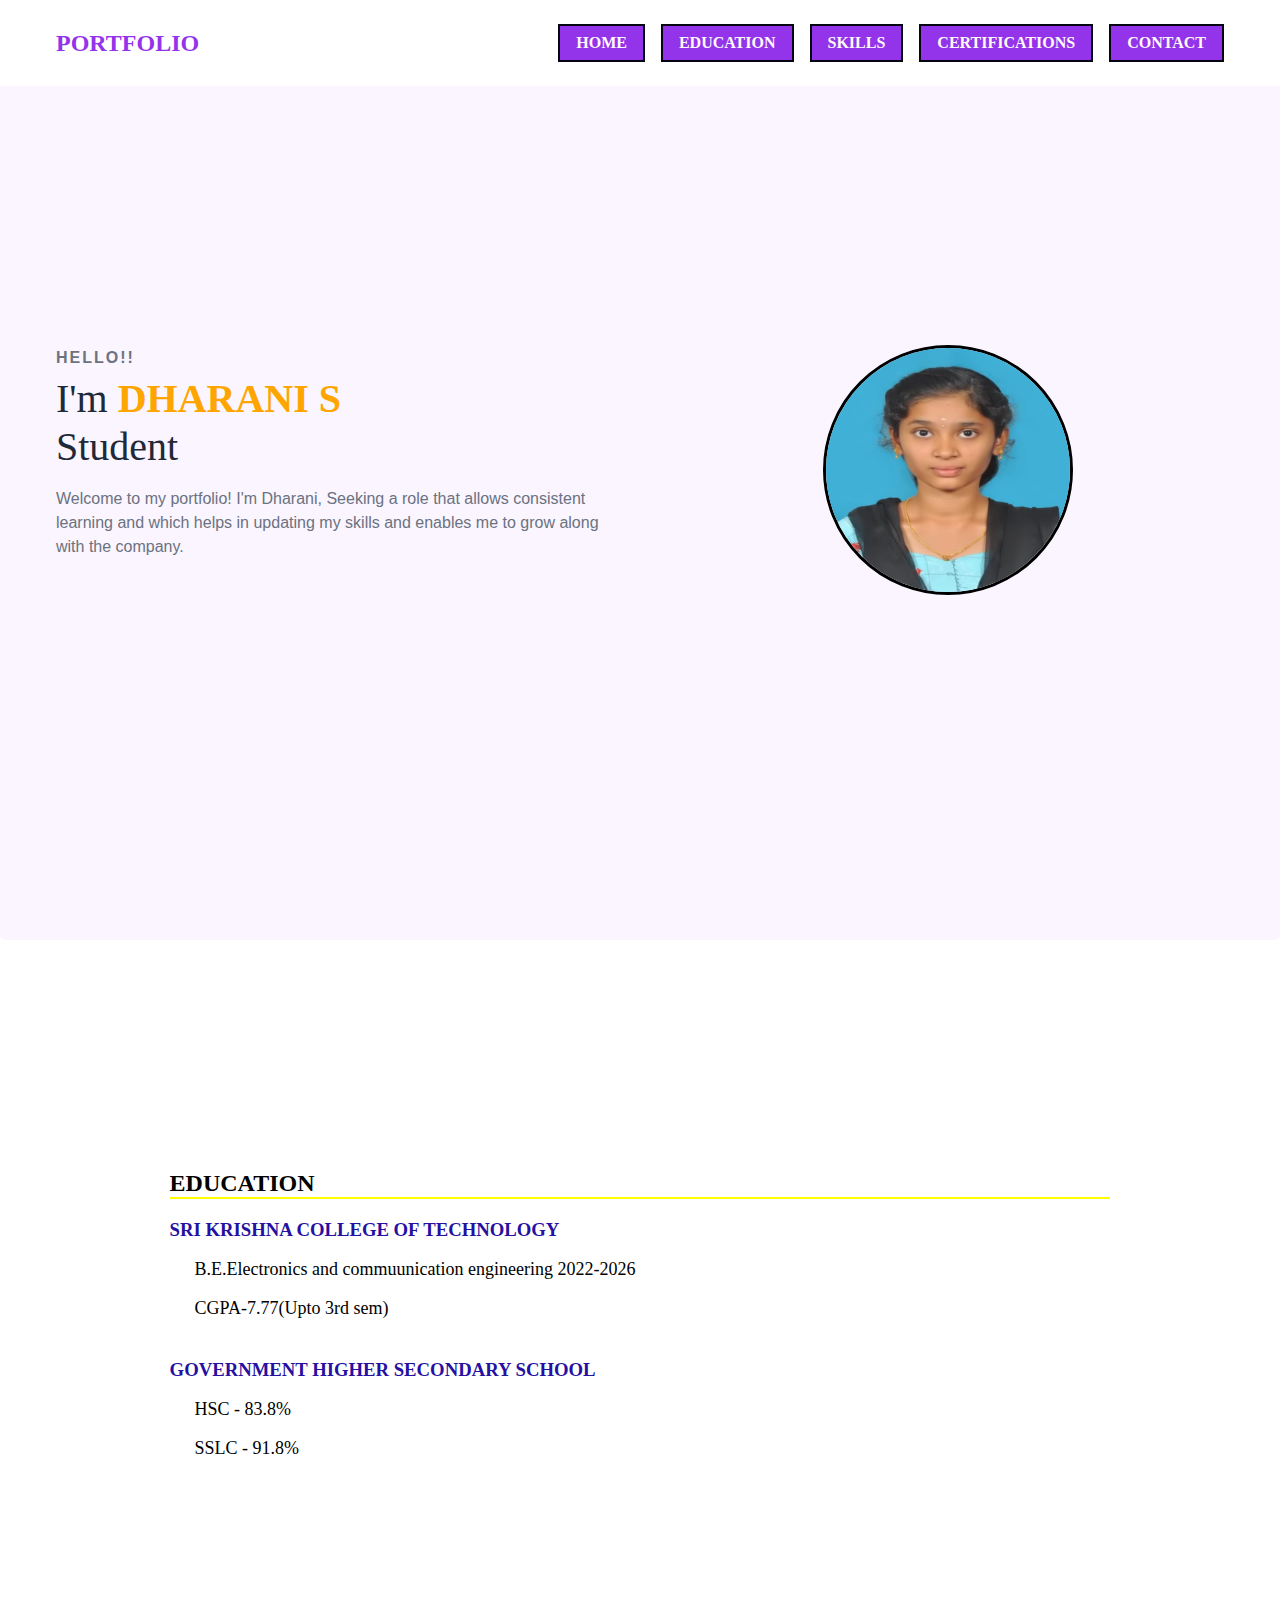
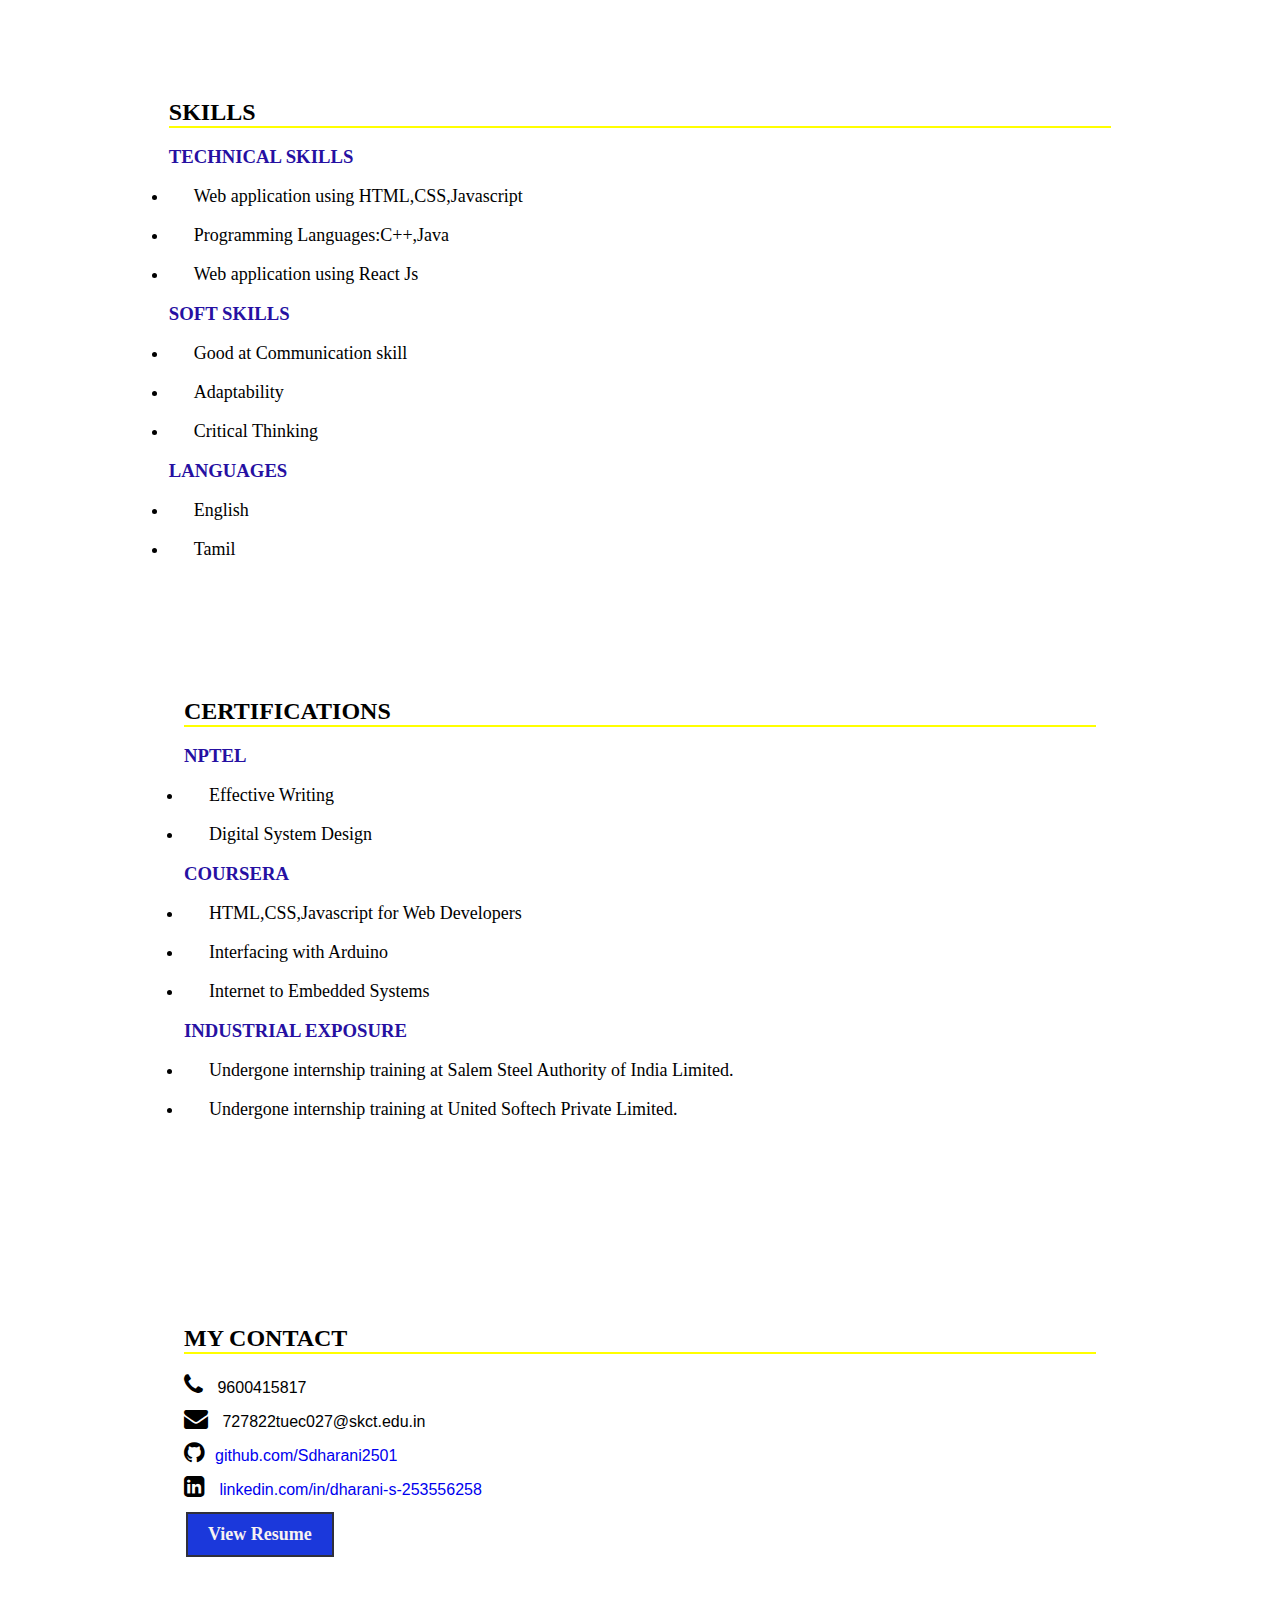
==== index.html @ 58877d10 "dharani" ====
<!DOCTYPE html>
<html lang="en">
<head>
    <meta charset="UTF-8">
    <meta name="viewport" content="width=device-width, initial-scale=1.0">
    <title>Portfolio</title>
    <link rel="stylesheet" href="style.css">
    <link rel="stylesheet" href="https://cdnjs.cloudflare.com/ajax/libs/font-awesome/4.7.0/css/font-awesome.min.css">
</head>
<style>
    img {
        border: 3px solid black; 
    }
</style>
<body>

        <nav>
            <div class="hero">
            <div class="logo"><a href="#">PORTFOLIO</a></div>
            
            <ul>
                <li class="btn"><a href="#home">HOME</a></li>
                <li class="btn"><a href="#edu">EDUCATION</a></li>
                <li class="btn"><a href="#skills">SKILLS</a></li>
                <li class="btn"><a href="#in">CERTIFICATIONS</a></li>
                <li class="btn"><a href="#cn">CONTACT</a></li>
            
            </ul>
        </div>
        </nav>
        <section class="section" id="home">
            <div class="section__container">
              <div class="content">
                <p class="subtitle">HELLO!!</p>
                <h1 class="title">
                  I'm <span style="color: orange;">DHARANI S<br/></span> Student
                </h1>
                <p class="description">
                  Welcome to my portfolio! I'm Dharani, Seeking a role that allows consistent learning and which
                  helps in updating my skills and enables me to grow along
                  with the company.
                </p>
                
              </div>
              <div class="image">
                <img src="Myphoto.jpeg" alt="profile" />
              </div>
            </div>
          </section>

          <section class="Ed"  id="edu">
            <div class="education">
                <div class="Edu">
                    
                <h2 style="font-family: Cambria, Cochin, Georgia, Times, 'Times New Roman', serif;border-bottom: 2px solid yellow;" >EDUCATION
                </h2>
                <div class="school">
                    
                    <h3 style="color: hsl(249, 82%, 35%);">SRI KRISHNA COLLEGE OF TECHNOLOGY</h3><br>
                    <p style="font-family: 'Times New Roman', Times, serif; font-size: 18px;padding-left: 25px;">B.E.Electronics and commuunication engineering 2022-2026</p><br>
                    <p style="font-family: 'Times New Roman', Times, serif;font-size: 18px;padding-left: 25px;">CGPA-7.77(Upto 3rd sem)</p>
                
                </div>
                <div class="school">
                    
                    <h3 style="color: hsl(249, 82%, 35%);">GOVERNMENT HIGHER SECONDARY SCHOOL</h3><br>
                    <p style="font-family: 'Times New Roman', Times, serif;font-size: 18px;padding-left: 25px;">HSC - 83.8%</p><br>
                    <P style="font-family: 'Times New Roman', Times, serif;font-size: 18px;padding-left: 25px;">SSLC - 91.8%</P>
                </div>
            
                </div>
            </div>
        </section>
    
        <section class="Sk" id="skills">
            <div class="Ski">
                <div class="skil">
                <h2 style="font-family: Cambria, Cochin, Georgia, Times, 'Times New Roman', serif;border-bottom: 2px solid yellow;" >SKILLS</h2><br>
                <h3 style="font-family: 'Times New Roman', Times, serif;color: hsl(249, 82%, 35%);">TECHNICAL SKILLS</h3><br>
                   <li style="font-family: 'Times New Roman', Times, serif; font-size: 18px;padding-left: 25px;"> Web application using HTML,CSS,Javascript</li><br>
                   <li style="font-family: 'Times New Roman', Times, serif; font-size: 18px;padding-left: 25px;"> Programming Languages:C++,Java</li><br>
                   <li style="font-family: 'Times New Roman', Times, serif; font-size: 18px;padding-left: 25px;">Web application using React Js</li><br>
                    <h3 style="font-family: 'Times New Roman', Times, serif;color: hsl(249, 82%, 35%);">
                        SOFT SKILLS
                    </h3><br>
                    
                <li style="font-family: 'Times New Roman', Times, serif; font-size: 18px;padding-left: 25px;">Good at Communication skill</li><br>
               <li style="font-family: 'Times New Roman', Times, serif; font-size: 18px;padding-left: 25px;"> Adaptability</li><br>
               <li style="font-family: 'Times New Roman', Times, serif; font-size: 18px;padding-left: 25px;"> Critical Thinking</li><br>
               <h3 style="font-family: 'Times New Roman', Times, serif;color: hsl(249, 82%, 35%);">
                LANGUAGES
            </h3><br>
            <li style="font-family: 'Times New Roman', Times, serif; font-size: 18px;padding-left: 25px;"> English</li><br>
               <li style="font-family: 'Times New Roman', Times, serif; font-size: 18px;padding-left: 25px;"> Tamil</li><br>
            </div>
            </div>
            <section id="in">
            <div class="Sk">
                <div class="Ski">
                    <div class="skil">
            <h2  style="font-family: Cambria, Cochin, Georgia, Times, 'Times New Roman', serif;border-bottom: 2px solid yellow;" >CERTIFICATIONS</h2><br>
            <h3 style="font-family: 'Times New Roman', Times, serif;color: hsl(249, 82%, 35%);">
                NPTEL
            </h3><br>
            <li style="font-family: 'Times New Roman', Times, serif; font-size: 18px;padding-left: 25px;"> Effective Writing</li><br>
               <li style="font-family: 'Times New Roman', Times, serif; font-size: 18px;padding-left: 25px;"> Digital System Design</li><br>
               <h3 style="font-family: 'Times New Roman', Times, serif;color: hsl(249, 82%, 35%);">
                COURSERA
            </h3><br>
            <li style="font-family: 'Times New Roman', Times, serif; font-size: 18px;padding-left: 25px;"> HTML,CSS,Javascript for Web Developers</li><br>
               <li style="font-family: 'Times New Roman', Times, serif; font-size: 18px;padding-left: 25px;">Interfacing with Arduino </li><br>
               <li style="font-family: 'Times New Roman', Times, serif; font-size: 18px;padding-left: 25px;"> Internet to Embedded Systems</li><br>
               <h3 style="font-family: 'Times New Roman', Times, serif;color: hsl(249, 82%, 35%);">
                INDUSTRIAL EXPOSURE
            </h3><br>
            <li style="font-family: 'Times New Roman', Times, serif; font-size: 18px;padding-left: 25px;"> Undergone internship training at Salem Steel Authority of India Limited.</li><br>
               <li style="font-family: 'Times New Roman', Times, serif; font-size: 18px;padding-left: 25px;"> Undergone internship training at United Softech Private Limited.</li><br>
        </div>
    </div>
</div>
</section>
        
       <section class="con" id="cn">
<div class="cnt">
    <div class="cont">
    <h2 style="font-family: 'Times New Roman', Times, serif;border-bottom: 2px solid yellow;"><br>MY CONTACT</h2><br>
    <i style="font-size:24px" class="fa">&#xf095;</i> 9600415817<br>
    <i style="font-size:24px" class="fa">&#xf0e0;</i> <a href="mailto:727822tuec027@skct.edu.in"></a>727822tuec027@skct.edu.in<br>
    <i style="font-size:24px" class="fa">&#xf09b;</i><a href="http://github.com/Sdharani2501">github.com/Sdharani2501 </a><br>
    <i style="font-size:24px" class="fa">&#xf08c;</i> <a href="http://www.linkedin.com/in/dharani-s-253556258">linkedin.com/in/dharani-s-253556258</a><br>
    <button > <a href="My Resume.pdf" target="_blank">View Resume</a></button>
</div>
</div>
       </section>

      
</body>
</html>
---- style.css ----
html {
    scroll-behavior: smooth;
  }
  * {
      padding: 0;
      margin: 0;
      box-sizing: border-box;
    }
    a {
      text-decoration: none;
    }
    
    body {
      font-family: "Poppins", sans-serif;
    }
    
  nav {
      width: 100%;
      position: fixed;
      top: 0;
      left: 0;
      background-color: #ffffff;
      z-index: 99;
    }
  .hero {
      max-width: 1200px;
      margin: auto;
      padding: 1.5rem 1rem;
      display: flex;
      align-items: center;
      justify-content: space-between;
    }
    nav .logo a {
      font-size: 1.5rem;
      font-weight: 600;
      color: #9333ea;
      transition: 0.3s;
      font-family: 'Times New Roman', Times, serif;
    }
    nav .logo a:hover {
      color: #a855f7;
    }
    ul {
      display: flex;
      align-items: center;
      gap: 1rem;
      list-style: none;
      transition: left 0.3s;
    }
    ul li a {
      padding: 0.5rem 1rem;
      border: 2px solid transparent;
      text-decoration: none;
      font-weight: 600;
      color:#fffafa;
      transition: 0.3s;
      border: 2px solid #050511;
      font-family: 'Times New Roman', Times, serif;
          
    }
    ul li a:hover {
      color: hwb(337 5% 9% / 0.911);
    }
    .section {
      background-color:#faf5ff ;
    }
    
    .section__container {
      min-height: 100vh;
      max-width: 1200px;
      margin: auto;
      padding: 1rem;
      display: grid;
      grid-template-columns: repeat(2, 1fr);
      gap: 4rem;
    }
    
    .content {
      display: flex;
      flex-direction: column;
      justify-content: center;
    }
    
    .subtitle {
      letter-spacing: 2px;
      color:#6b7280 ;
      font-weight: 600;
      margin-bottom: 0.5rem;
    }
    
    .title {
      font-size: 2.5rem;
      font-weight: 400;
      line-height: 3rem;
      color: #1f2937;
      margin-bottom: 1rem;
      font-family: 'Times New Roman', Times, serif;
    }
    
    .title span {
      font-weight: 600;
    }
    
    .description {
      line-height: 1.5rem;
      color:#6b7280 ;
      margin-bottom: 2rem;
    }
    
    
    
    .image {
      display: grid;
      place-items: center;
    }
    
    .image img {
      width: 250px;
      border-radius: 100%;
      height:250px;
    }
    
    @media (width < 750px) {
      nav .checkbox {
        display: block;
      }
    
      ul {
        position: absolute;
        width: 100%;
        height: calc(100vh - 85px);
        left: -100%;
        top: 85px;
        background-color:#faf5ff ;
        flex-direction: column;
        justify-content: center;
        gap: 3rem;
      }
    
      nav #check:checked ~ ul {
        left: 0;
      }
    
      ul li a {
        font-size: 1.25rem;
      }
    
      .section__container {
        padding: 10rem 1rem 5rem 1rem;
        text-align: center;
        grid-template-columns: repeat(1, 1fr);
      }
    
      .image {
        grid-area: 1/1/2/2;
      }
    
      .action__btns {
        margin: auto;
      }
    }
    .btn{
      background-color: #9333ea;
      display: flex;
    gap: 1rem;
    }
    .container {
      width: 80%;
      margin: auto;
      overflow: hidden;
      height: 180px;
  }
  
  .school {
      margin: 20px 0;
  }
  
  .school h3 {
      margin: 0;
      color: hsl(0, 4%, 5%);
      font-family: 'Times New Roman', Times, serif;
      font: bold;
  }
  .skills ul {
      list-style-type: disc;
      padding-left: 20px;
  }
  
  .skills ul li {
      margin: 5px 0;
      color: #555;
  }
  .Ed{
    padding: 50px 12% 50px;
    align-content: center;
    background-size: 100%;
  }
  .education{
      padding: 10rem 1rem 5rem 1rem;
        text-align: left;
        grid-template-columns: repeat(1, 1fr);
  }
  .Edu{
      display: flex;
      flex-direction: column;
      justify-content: center;
  }
  
  .Ski{
      display: flex;
      flex-direction: column;
      justify-content: center;
  }
  .skil{
    padding: 50px 12% 50px;
    align-content: center;
    background-size: 100%;
  }
  .cnt{
      display: flex;
      flex-direction: column;
      justify-content: center;
  }
  .cont{
    padding: 50px 12% 50px;
    align-content: center;
    background-size: 100%;
  }
 
  
  button {
    background-color: #1b38db; 
    border: 2px solid hwb(240 19% 77%);; 
    color: #180f0f; 
    padding: 10px 20px; 
    text-align: center;
    text-decoration: none;
    display: inline-block; 
    font-size: 14px; 
    margin: 4px 2px; 
    cursor: pointer; 
    transition: background-color 0.3s; 
    font-family: 'Times New Roman', Times, serif; 
  }
  button:hover {
    background-color: hsl(123, 83%, 49%); 
  }
  
  button a {
    color: hsl(0, 24%, 96%); 
    text-decoration: none; 
    font-family: inherit;
    font-weight: bold;
    font-size: 18px;
  } 
  button a:hover {
    text-decoration: underline; 
  }
  i {
    margin-right: 10px; 
    margin-bottom: 10px;
  }
  section{
  padding: 20px;
      margin-bottom: 20px;
      border-radius: 5px;
  }
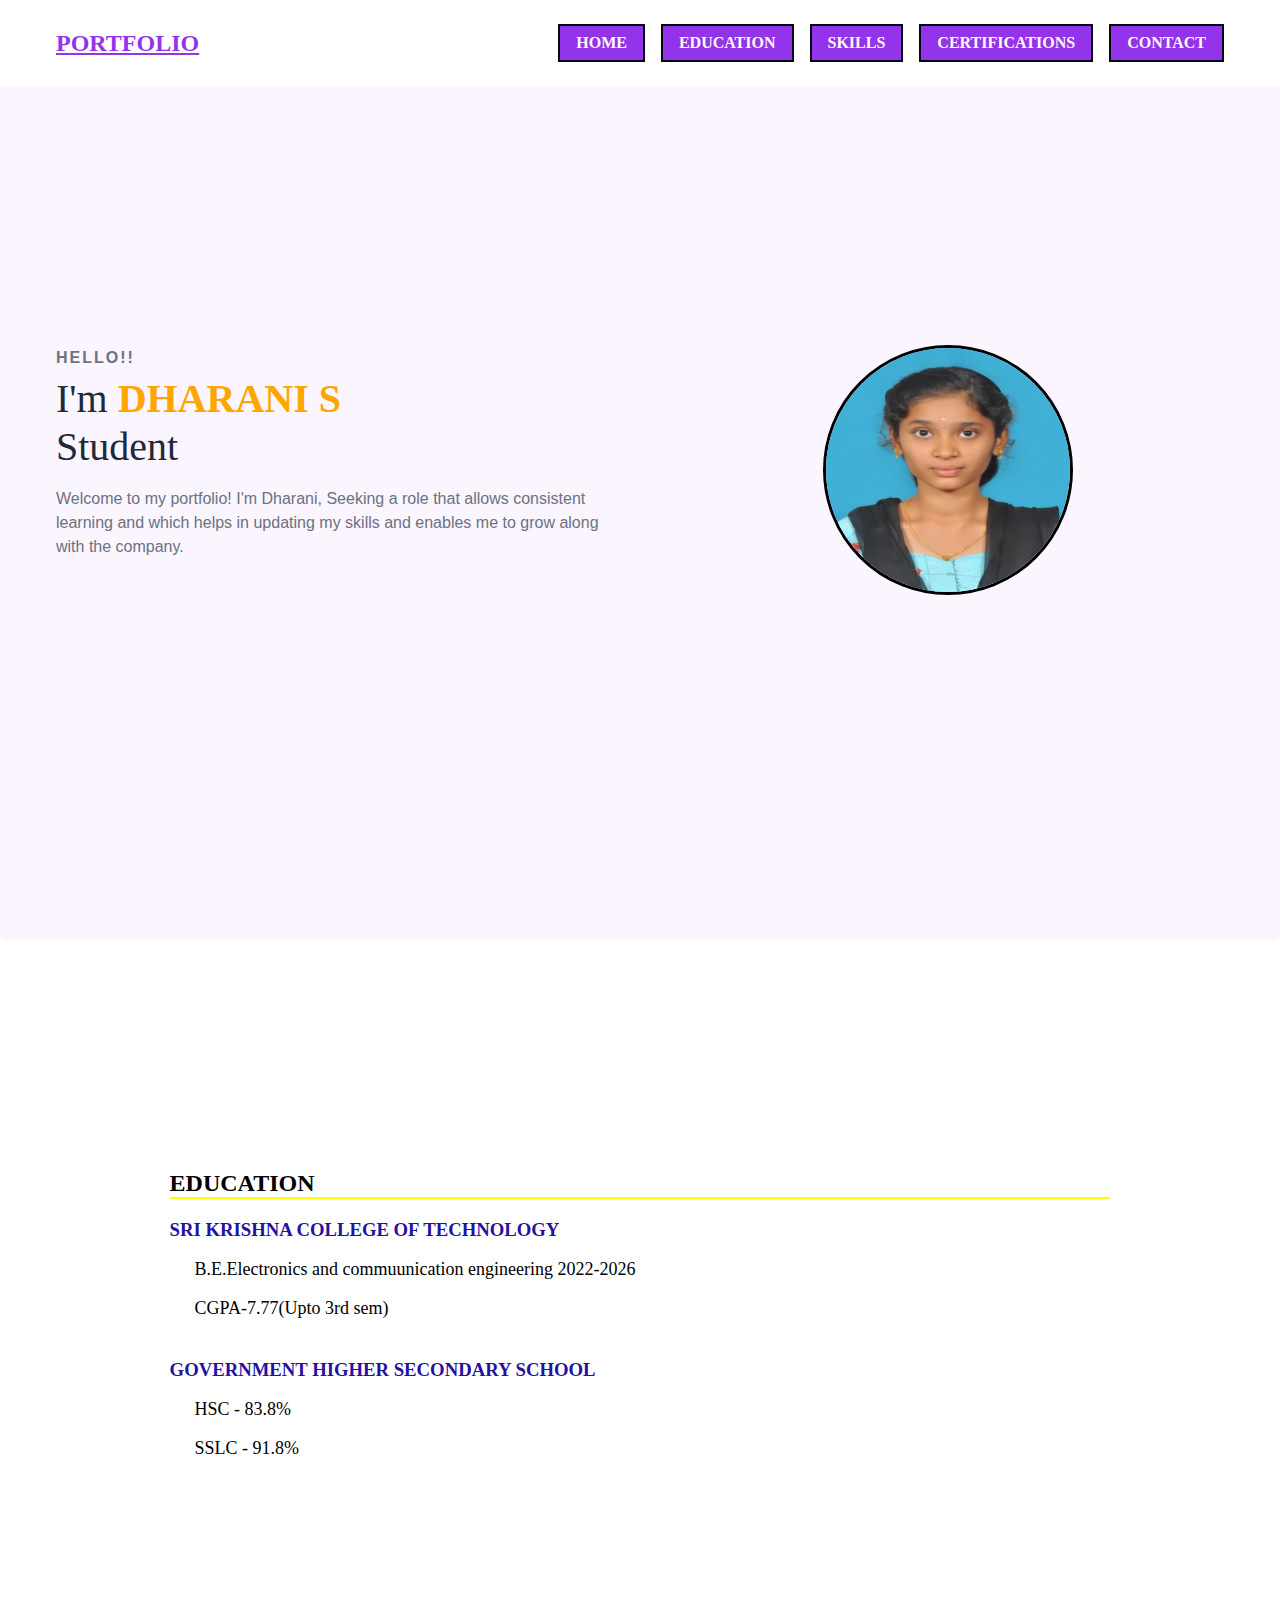
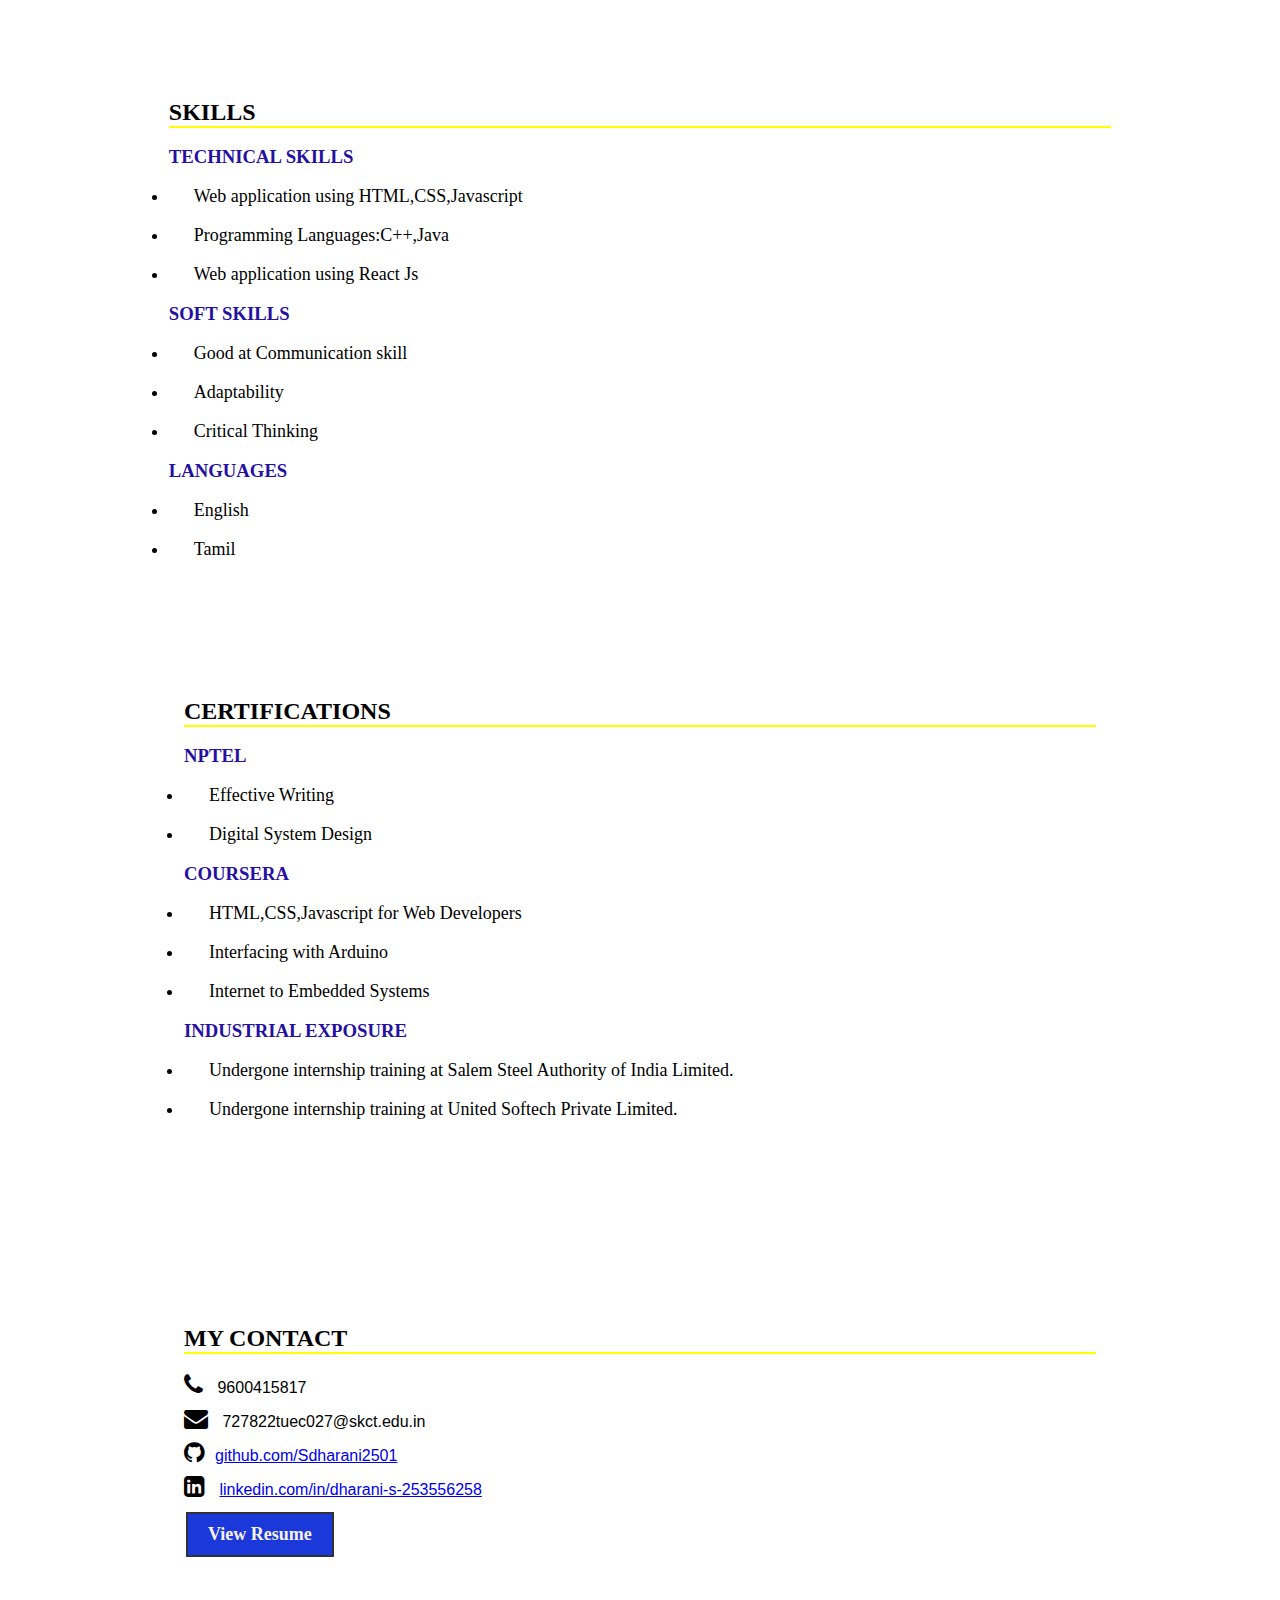
==== commit c3eb166e: "dharani" ====
--- a/index.html
+++ b/index.html
@@ -7,11 +7,7 @@
     <link rel="stylesheet" href="style.css">
     <link rel="stylesheet" href="https://cdnjs.cloudflare.com/ajax/libs/font-awesome/4.7.0/css/font-awesome.min.css">
 </head>
-<style>
-    img {
-        border: 3px solid black; 
-    }
-</style>
+
 <body>
 
         <nav>
--- a/style.css
+++ b/style.css
@@ -6,9 +6,7 @@
       margin: 0;
       box-sizing: border-box;
     }
-    a {
-      text-decoration: none;
-    }
+    
     
     body {
       font-family: "Poppins", sans-serif;
@@ -112,12 +110,14 @@
     .image {
       display: grid;
       place-items: center;
+       
     }
     
     .image img {
       width: 250px;
       border-radius: 100%;
       height:250px;
+      border: 3px solid black; 
     }
     
     @media (width < 750px) {
